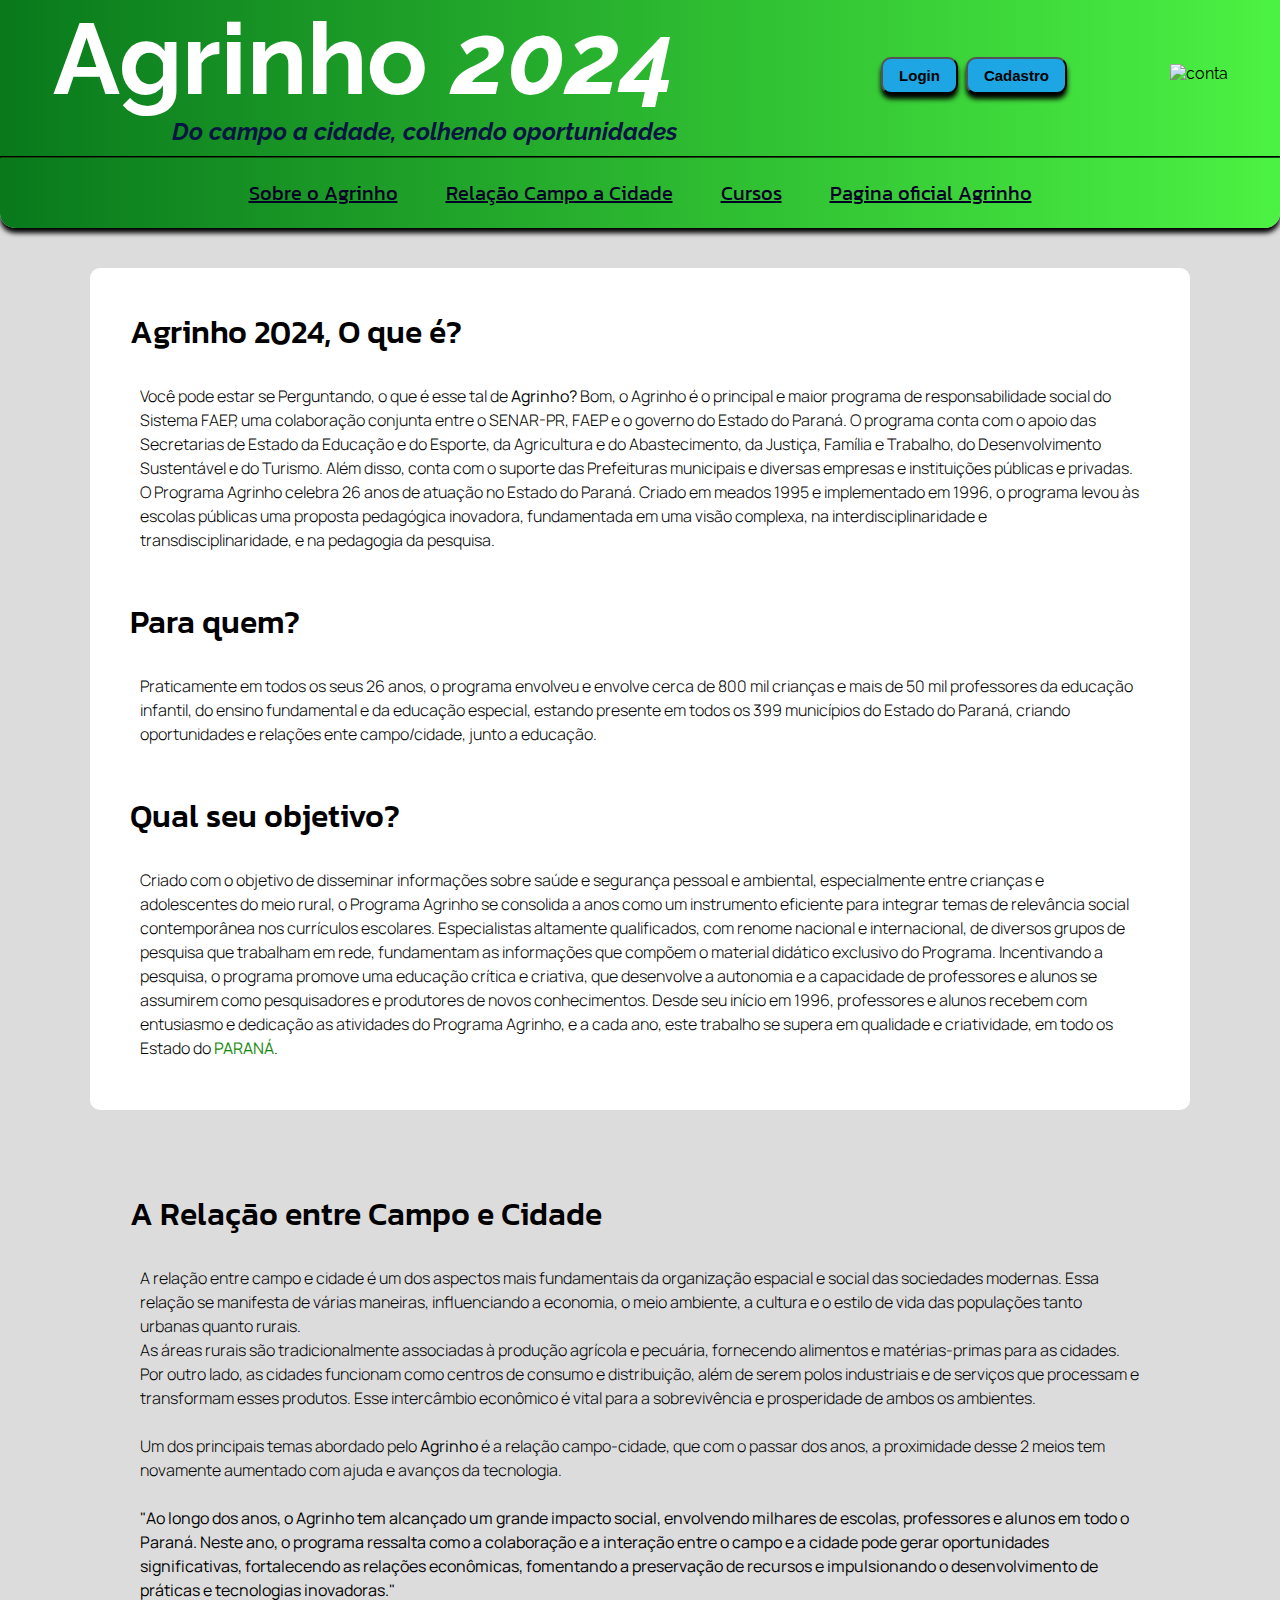
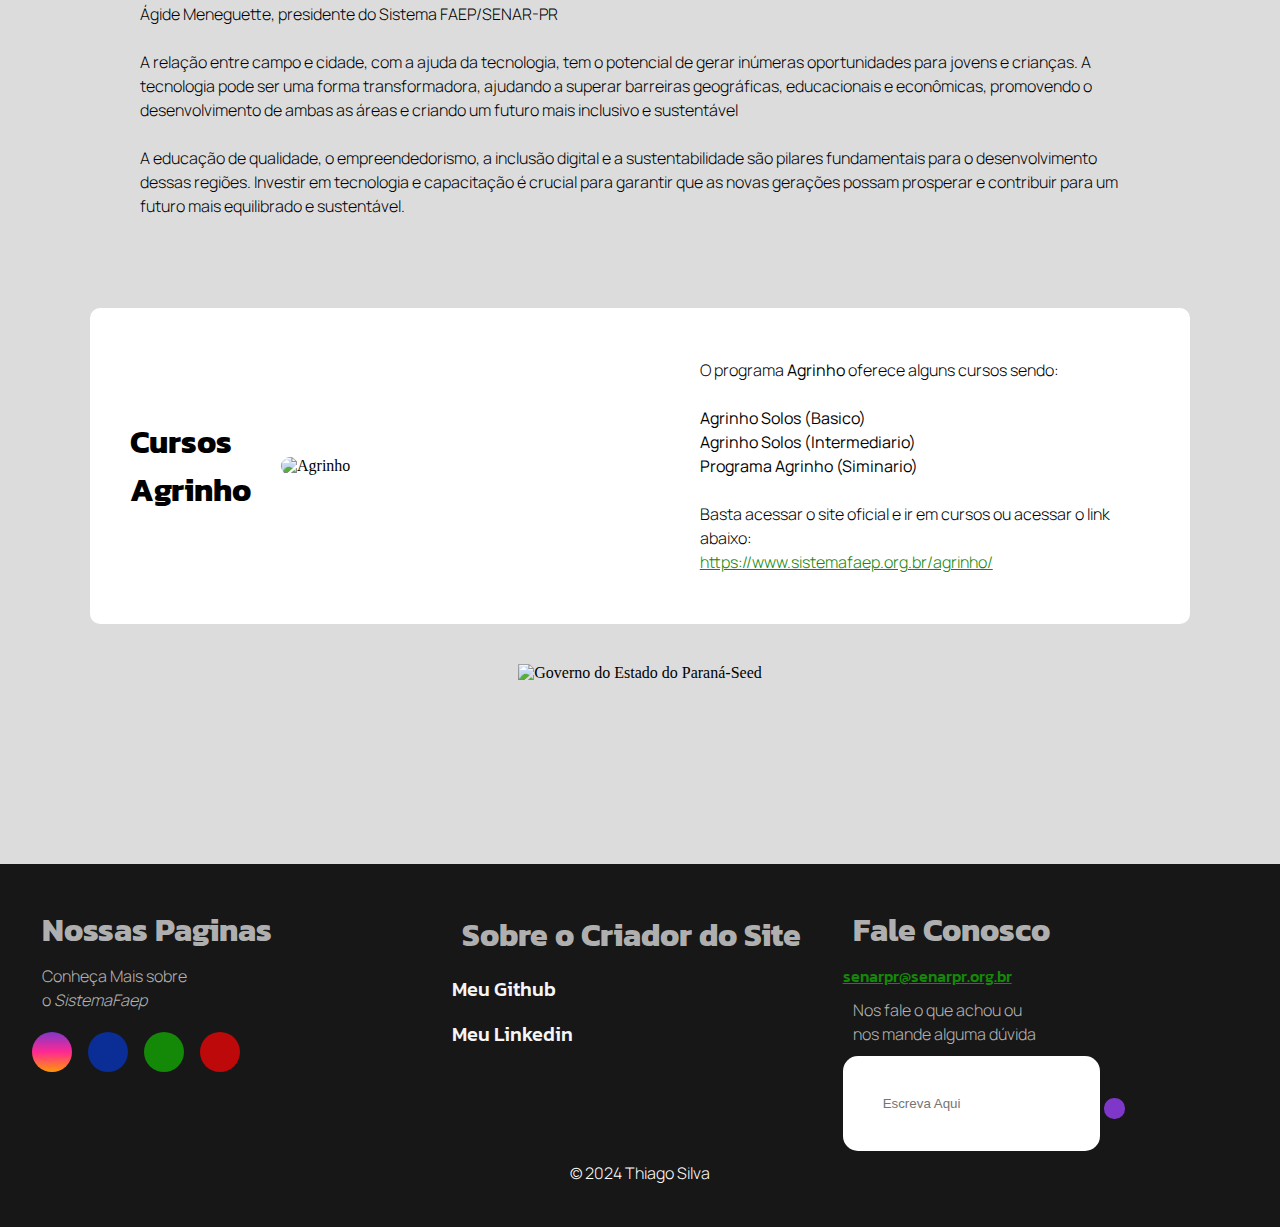
==== index.html @ 294a42f1 "Add files via upload" ====
<!DOCTYPE html>
<html lang="en">
<head>
    <meta charset="UTF-8">
    <meta name="viewport" content="width=device-width, initial-scale=1.0">
    <link rel="stylesheet" href="style.css">
    <link rel="preconnect" href="https://fonts.googleapis.com">
    <link rel="preconnect" href="https://fonts.gstatic.com" crossorigin>
    <link href="https://fonts.googleapis.com/css2?family=Montserrat:ital,wght@0,100..900;1,100..900&family=Raleway:ital,wght@0,100..900;1,100..900&display=swap" rel="stylesheet">
    <link rel="preconnect" href="https://fonts.googleapis.com">
    <link rel="preconnect" href="https://fonts.gstatic.com" crossorigin>
    <link href="https://fonts.googleapis.com/css2?family=Kanit:wght@500&display=swap" rel="stylesheet">
    <link rel="preconnect" href="https://fonts.googleapis.com">
    <link rel="preconnect" href="https://fonts.gstatic.com" crossorigin>
    <link href="https://fonts.googleapis.com/css2?family=Manrope:wght@300&display=swap" rel="stylesheet">
    <link rel="stylesheet" href="https://cdnjs.cloudflare.com/ajax/libs/font-awesome/6.6.0/css/all.min.css" integrity="sha512-Kc323vGBEqzTmouAECnVceyQqyqdsSiqLQISBL29aUW4U/M7pSPA/gEUZQqv1cwx4OnYxTxve5UMg5GT6L4JJg==" crossorigin="anonymous" referrerpolicy="no-referrer" />
    <title>Agrinho 2024</title>
</head>
<body>
    <header>
        <div>
            <h1 class="titulo-principal">Agrinho <i> 2024 </i></h1>
            <h2 class="subtitulo"><i>Do campo a cidade, colhendo oportunidades</i></h2>
        </div>
        <div class="botoes">
            <button class="Login"><a href="tela-login.html" class="link" target="_blank">Login</a></button>
            <button class="Cadastro"><a href="tela-cadastro.html" class="link" target="_blank">Cadastro</a></button>
        </div>
        <img src="https://img.icons8.com/?size=32&id=15263&format=png" alt="conta" class="logo-conta">
    </header>
   <hr>
    <nav>
        <ul class="navegaçao">
            <li><a href="#Sobre" class="link2">Sobre o Agrinho</a></li>
            <li><a href="#Relação" class="link2">Relação Campo a Cidade</a></li>
            <li><a href="#Cursos" class="link2">Cursos</a></li>
            <li><a href="https://www.sistemafaep.org.br/agrinho/" class="link2" target="_blank">Pagina oficial Agrinho</a></li>
        </ul>
    
    </nav>

    <section class="conteiner-1" id="Sobre">
        <div class="texto-principal">
            <h1 class="titulo-2">Agrinho 2024, O que é?</h1><br>
            <p>
                Você pode estar se Perguntando, o que é esse tal de <b>Agrinho?</b> Bom, o Agrinho é o principal e maior programa de responsabilidade social do Sistema FAEP, uma colaboração conjunta entre o  SENAR-PR, FAEP e o governo do Estado do Paraná. O programa conta com o apoio das Secretarias de Estado da Educação e do Esporte, da Agricultura e do Abastecimento, da Justiça, Família e Trabalho, do Desenvolvimento Sustentável e do Turismo. Além disso, conta com o suporte das Prefeituras municipais e diversas empresas e instituições públicas e privadas. <br>
                O Programa Agrinho celebra 26 anos de atuação no Estado do Paraná. Criado em meados 1995 e implementado em 1996, o programa levou às escolas públicas uma proposta pedagógica inovadora, fundamentada em uma visão complexa, na interdisciplinaridade e transdisciplinaridade, e na pedagogia da pesquisa.
            </p>    
                <br>
                <br>
            <h1 class="titulo-2"> Para quem?</h1><br>
            <p>   
                Praticamente em todos os seus 26 anos, o programa envolveu e envolve cerca de 800 mil crianças e mais de 50 mil professores da educação infantil, do ensino fundamental e da educação especial, estando presente em todos os 399 municípios do Estado do Paraná, criando oportunidades e relações ente campo/cidade, junto a educação.
            </p>   
                <br>
                <br>
                <h1 class="titulo-2"> Qual seu objetivo?</h1><br>     
            <p>    
                Criado com o objetivo de disseminar informações sobre saúde e segurança pessoal e ambiental, especialmente entre crianças e adolescentes do meio rural, o Programa Agrinho se consolida a anos como um instrumento eficiente para integrar temas de relevância social contemporânea nos currículos escolares. Especialistas altamente qualificados, com renome nacional e internacional, de diversos grupos de pesquisa que trabalham em rede, fundamentam as informações que compõem o material didático exclusivo do Programa. Incentivando a pesquisa, o programa promove uma educação crítica e criativa, que desenvolve a autonomia e a capacidade de professores e alunos se assumirem como pesquisadores e produtores de novos conhecimentos. Desde seu início em 1996, professores e alunos recebem com entusiasmo e dedicação as atividades do Programa Agrinho, e a cada ano, este trabalho se supera em qualidade e criatividade, em todo os Estado do <B class="Paraná">PARANÁ</B>.
            </p>    

            </p>
        </div>
    </section>

    <section class="conteiner-2" id="Relação">
        <div class="texto-principal">
            <h1 class="titulo-2">A Relação entre Campo e Cidade</h1><br>
            <p>
                A relação entre campo e cidade é um dos aspectos mais fundamentais da organização espacial e social das sociedades modernas. Essa relação se manifesta de várias maneiras, influenciando a economia, o meio ambiente, a cultura e o estilo de vida das populações tanto urbanas quanto rurais. <br>
                As áreas rurais são tradicionalmente associadas à produção agrícola e pecuária, fornecendo alimentos e matérias-primas para as cidades. Por outro lado, as cidades funcionam como centros de consumo e distribuição, além de serem polos industriais e de serviços que processam e transformam esses produtos. Esse intercâmbio econômico é vital para a sobrevivência e prosperidade de ambos os ambientes.
                <br>
                <br>
                Um dos principais temas abordado pelo <b>Agrinho</b> é a relação campo-cidade, que com o passar dos anos, a proximidade desse 2 meios tem novamente aumentado com ajuda e avanços da tecnologia. <br> 
                <br>
                <b>"Ao longo dos anos, o Agrinho tem alcançado um grande impacto social, envolvendo milhares de escolas, professores e alunos em todo o Paraná. Neste ano, o programa ressalta como a colaboração e a interação entre o campo e a cidade pode gerar oportunidades significativas, fortalecendo as relações econômicas, fomentando a preservação de recursos e impulsionando o desenvolvimento de práticas e tecnologias inovadoras."</b><br>
                 Ágide Meneguette, presidente do Sistema FAEP/SENAR-PR <br> 
                <br>
                A relação entre campo e cidade, com a ajuda da tecnologia, tem o potencial de gerar inúmeras oportunidades para jovens e crianças. A tecnologia pode ser uma forma transformadora, ajudando a superar barreiras geográficas, educacionais e econômicas, promovendo o desenvolvimento de ambas as áreas e criando um futuro mais inclusivo e sustentável
                <br>
                <br>
                 A educação de qualidade, o empreendedorismo, a inclusão digital e a sustentabilidade são pilares fundamentais para o desenvolvimento dessas regiões. Investir em tecnologia e capacitação é crucial para garantir que as novas gerações possam prosperar e contribuir para um futuro mais equilibrado e sustentável.
            </p>    

        </div>
    </section>

    <section class="conteiner-3" id="Cursos">
        <div class="titulo-3">
            <h1>Cursos <br> Agrinho</h1>
        </div>
        <img src="https://conexaosafra.com/wp-content/uploads/2024/04/agrinho-2024.jpg" alt="Agrinho" class="img-agrinho">
        <p class="texto-3">O programa <b>Agrinho</b> oferece alguns cursos sendo: <br>
            <br>
           <b> Agrinho Solos (Basico) <br>
                Agrinho Solos (Intermediario) <br>
                Programa Agrinho (Siminario) <br>
            </b>
            <br>
            Basta acessar o site oficial e ir em cursos ou acessar o link abaixo: <br>
            <a href="https://www.sistemafaep.org.br/agrinho/" class="link3" target="_blank">https://www.sistemafaep.org.br/agrinho/</a>
        </p>
    </section>

    <div class="logo-seed">
        <img src="http://127.0.0.1:5500/imagens/logo-h-seee-429x270.png" alt="Governo do Estado do Paraná-Seed">
    </div>
    

    <footer>
        <div class="footer_contato">
            
            <div class="footer_midia">
                <h1>Nossas Paginas</h1>
                <p>Conheça Mais sobre <br> 
                o <i>SistemaFaep</i></p>
            

                <div class="footer_icones">
                    <a href="https://www.instagram.com/sistema.faep/" class="footer-links" id="instagram" target="_blank">
                        <i class="fa-brands fa-instagram"></i>
                    </a>
                
                    <a href="https://www.facebook.com/sistemafaep" class="footer-links" id="facebook" target="_blank">
                        <i class="fa-brands fa-facebook-f"></i>
                    </a>
                    
                    <a href="https://api.whatsapp.com/send/?phone=554199745853&text=Ol%C3%A1%21+Estou+no+site+Sistema+FAEP+e+gostaria+de+ajuda.&type=phone_number&app_absent=0" target="_blank" class="footer-links" id="whatsapp">
                        <i class="fa-brands fa-whatsapp"></i>
                    </a>

                    <a href="" class="footer-links" id="youtube">
                        <i class="fa-brands fa-youtube"></i>
                    </a>
                </div>
            </div>
        
        
            <ul class="footer_lista">
                <li>
                    <h1>Sobre o Criador do Site</h1>
                </li>
                <li>
                    <a href="https://github.com/thiago-prog-dev" target="_blank">
                        <i class="fa-brands fa-github"></i>
                        Meu Github
                    </a>
                </li>
                <li>
                    <a href="https://www.linkedin.com/in/thiago-silva-793036268/" target="_blank">
                        <i class="fa-brands fa-linkedin"></i>
                        Meu Linkedin
                    </a>
                </li>
        
            </ul>

            <div class="footer_mensagem">
                <h1>Fale Conosco</h1>
                <a href="senarpr@senarpr.org.br">senarpr@senarpr.org.br</a>
                <p>Nos fale o que achou ou <br>
                nos mande alguma dúvida
                </p>
                <input type="text" class="mensagem" placeholder="Escreva Aqui">
                <a href="https://www.google.com/intl/pt-BR/gmail/about/" target="_blank">
                    <button>
                        <i class="fa-regular fa-envelope"></i>    
                    </button>
                </a>
            </div>
        </div>
        
        <div class="footer-copy">
            <p>&copy; 2024 Thiago Silva</p>
        </div>
    </footer>

</body>
</html>
---- style.css ----
* {
    padding: 0;
    margin: 0;
    box-sizing: border-box;
}

body {
    background-color: gainsboro;
}

:root {
    --cor-texto-principal: #000000;
    --cor-secundaria: #ffffff;
    --cor-verde: #148807;
    --cor-subtitulo: #061541;
    --cor-texto-secundario: #f5f5f5c7;
}

header {
    display: flex;
    justify-content: space-around;
    align-items: center;
    background: rgb(24,36,0);
    background: linear-gradient(90deg, rgba(24,36,0,1) 0%, rgba(9,121,28,1) 0%, rgba(76,242,67,1) 100%);
    font-family: "Raleway", sans-serif;font-optical-sizing: auto;font-weight: weight;font-style: normal; 
    padding-bottom: 10px;  
}

.titulo-principal{
    text-align: center;
    font-size: 100px;
    color: var(--cor-secundaria);
}

.subtitulo {
    margin-left: 120px;
    color: var(--cor-subtitulo);
}


.botoes {
    margin-left: 100px;
    font-size: 30px;
    text-decoration: none;
}

.link {
    text-decoration: none;
    color: var(--cor-texto-principal);
}

.Login, .Cadastro {
    padding: 8px 16px;
    font-size: 15px;
    font-weight: 700;
    border-radius: 10px;
    box-shadow: 0 5px 5px 0;
    cursor: pointer;
    background-color: rgb(30, 165, 228);
    
}

.Login:hover {
    font-size: 18px;
    transition: 0.6s;
    background-color: var(--cor-secundaria); 
}

.Cadastro:hover {
    font-size: 18px;
    transition: 0.5s;
    background-color: var(--cor-secundaria); 
}

.logo-conta {
    cursor: pointer;
}

hr{
    border-color: #154b0f;
    box-sizing:border-box;
    width:100%;
  }

nav {
    border-radius: 0 0 15px 15px;
    background: rgb(24,36,0);
    background: linear-gradient(90deg, rgba(24,36,0,1) 0%, rgba(9,121,28,1) 0%, rgba(76,242,67,1) 100%);
    font-family: "Kanit", sans-serif;
    font-weight: 400;
    font-style: normal;
    padding: 20px;
    box-shadow: 0 5px 5px 0;
}

.navegaçao {
    display: flex;
    justify-content: center;
    list-style: none;
    gap: 3rem;
} 

ul li a{
    color: rgb(2,0,36);
    font-size: 20px;
    
}

.link2:hover {
    font-size: 25px;
    color: #ffffff;
    transition: 0.6s;
}

p {
    font-size: 16px;
    font-family: "Manrope", sans-serif;
    font-optical-sizing: auto;
    font-weight: 300;
    font-style: normal;
    line-height: 1.5;
    word-wrap: break-word;
}

.Paraná {
    color: var(--cor-verde);
}

.conteiner-1 {
    border-radius: 10px;
    margin:40px 90px;
    background-color: var(--cor-secundaria);
    display: flex;
    justify-content: center;
    align-items: center;
    padding: 40px;
    
}

.titulo-2 {
    font-family: "Kanit", sans-serif;
    font-weight: 500;   
}

.conteiner-2 {
    border-radius: 10px;
    margin:40px 90px;
    display: flex;
    justify-content: center;
    align-items: center;
    padding: 40px;
    
}

.conteiner-3 {
    display: flex;
    align-items: center;
    border-radius: 10px;
    margin:40px 90px;
    background-color: var(--cor-secundaria);
    padding: 40px;
}

.titulo-3 {
    font-family: "Kanit", sans-serif;
    font-weight: 500;   
}

.img-agrinho {
    width: 400px;
    margin: 0 30px 0 30px;
    border-radius: 10px;
}

.link3 {
    color: var(--cor-verde);
}

.logo-seed {
    height: 200px;
    display: flex;
    justify-content: center;
}

footer {
    background-color: #171717;
    padding: 2rem;
    font-family: "Kanit", sans-serif;
    font-weight: 500;   
}


.footer_contato {
    display: grid;
    grid-template-columns: repeat(3, 1fr);
    color: #f5f5f5b6;
}

.footer_contato h1, p{
    margin: 10px;
}

.footer_icones {
    display: flex;
    gap: 1rem;
    margin-top: 20px;
    
}

.footer-links{
    display: flex;
    align-items: center;
    justify-content: center;
    border-radius: 50%;
    height: 2.5rem;
    width: 2.5rem;
    text-decoration: none;
}

#instagram {
    color: var(--cor-texto-secundario);
    background: linear-gradient(#7f37c9, #ff2992, #ff9807 );
}

#facebook {
    color: var(--cor-texto-secundario);
    background-color: #0b2e96;
}

#whatsapp {
    color: var(--cor-texto-secundario);
    background-color: #148807;
}

#youtube {
    color: var(--cor-texto-secundario);
    background-color: #bd0909;
}

.footer_lista {
    list-style: none;
}

.footer_lista a{
    text-decoration: none;
    color: #f5f5f5;
}

.footer_lista li {
    margin: 15px;
}


.mensagem {
    border-radius: 15px;
    border: none;
    padding: 40px;
}

.footer_mensagem a {
    color: var(--cor-verde);
}

.footer_mensagem button{
    border: none;
    border-radius: 10px;
    background-color: #7f37c9;
    color: var(--cor-texto-secundario);
    padding: 0.7em;
    font-size: 15px;
    cursor: pointer;
}

.footer-copy {
    display: flex;
    justify-content: center;
    color: var(--cor-secundaria);
}

@media (max-width: 768px) {
    header {
        flex-direction: column;
        align-items: center;
    }

    .titulo-principal {
        font-size: 2rem;
    }

    .subtitulo {
        font-size: 1rem;
        margin-left: 0;
    }

    .botoes {
        flex-direction: column;
        align-items: center;
        margin-left: 0;
    }

    .navegaçao {
        flex-direction: column;
        align-items: center;
        padding: 1em;
    }

    .conteiner-1 {
        padding: 20px;
    }

    .img-agrinho{
        width: 110px;
        height: 80px;
    }

    .conteiner-3 {
        text-align: center;
        flex-direction: column;
        align-items: center;
    }

    .footer_contato {
        grid-template-columns: 1fr;
        text-align: center;
    }

    .footer_icones {
        justify-content: center;
    }

    .footer_lista, .footer_mensagem {
        margin-top: 20px;
    }

    .footer_mensagem input {
        width: 48%;
    }
}
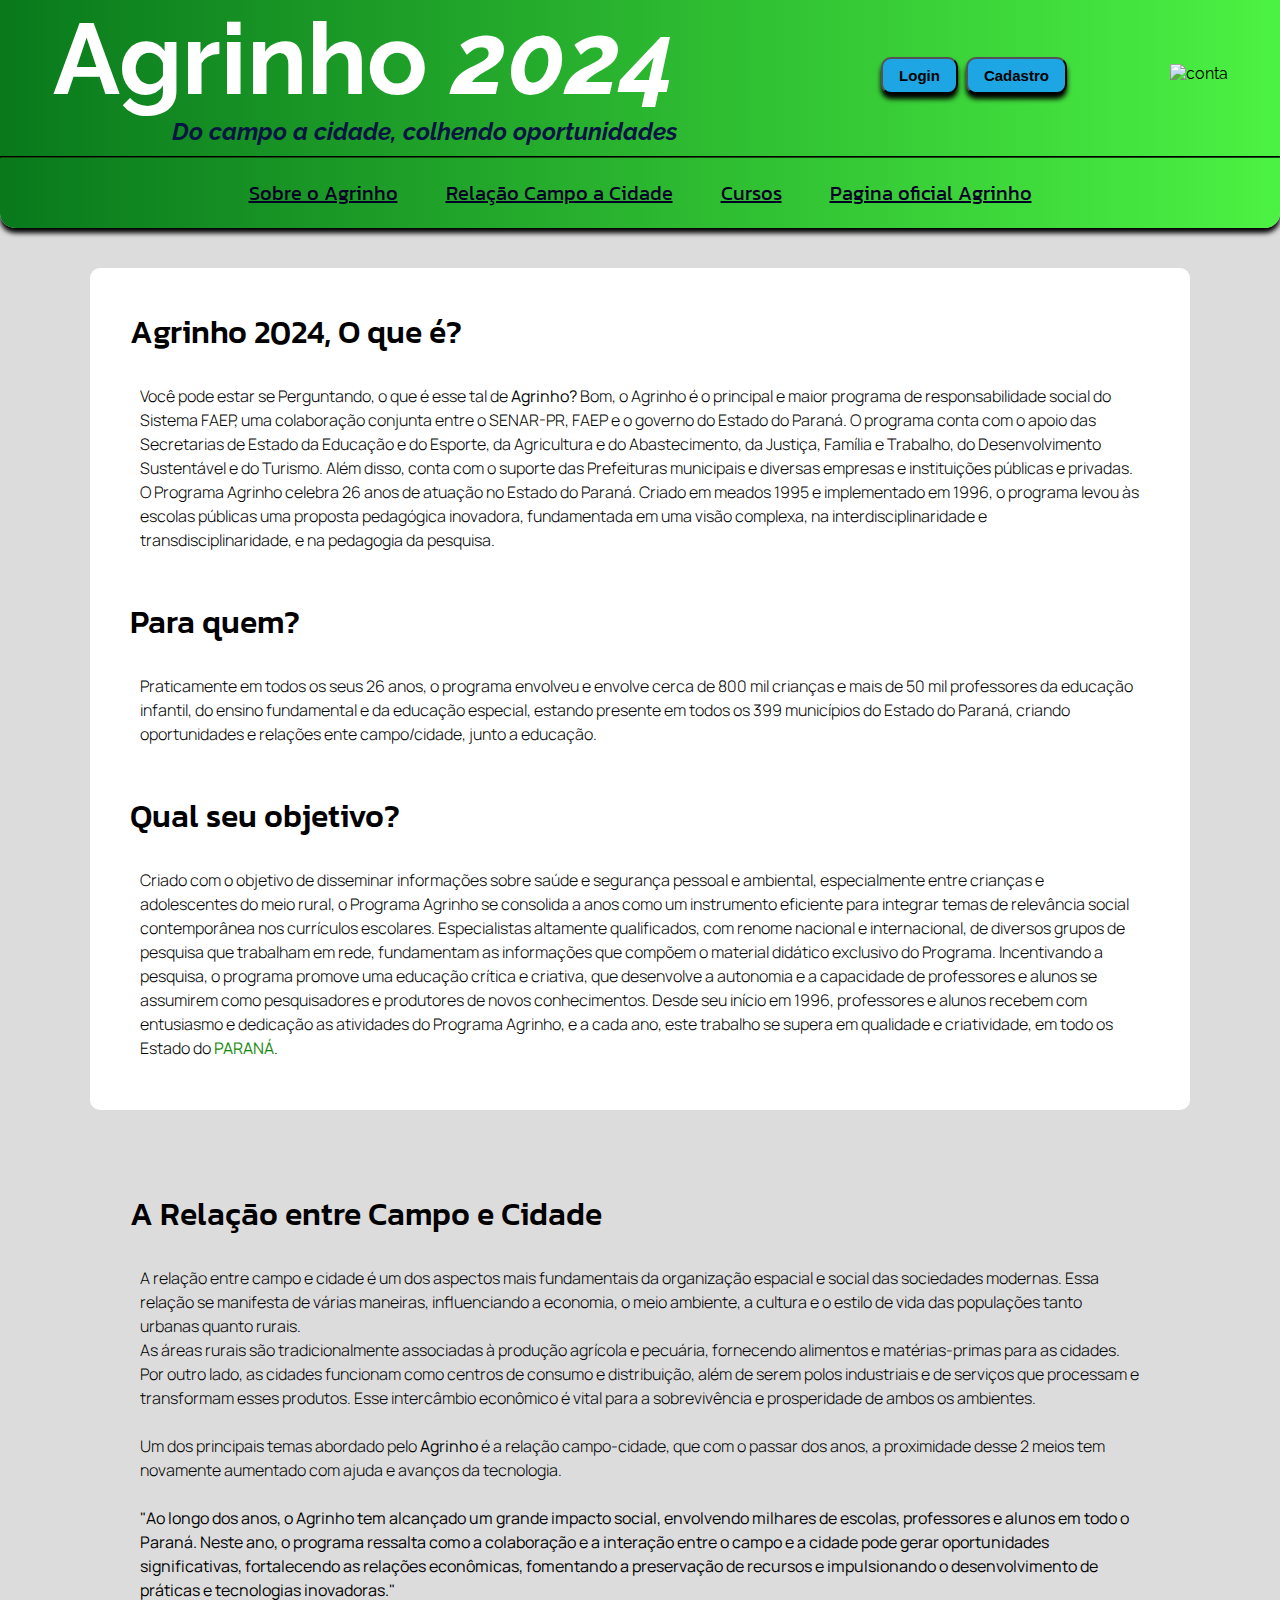
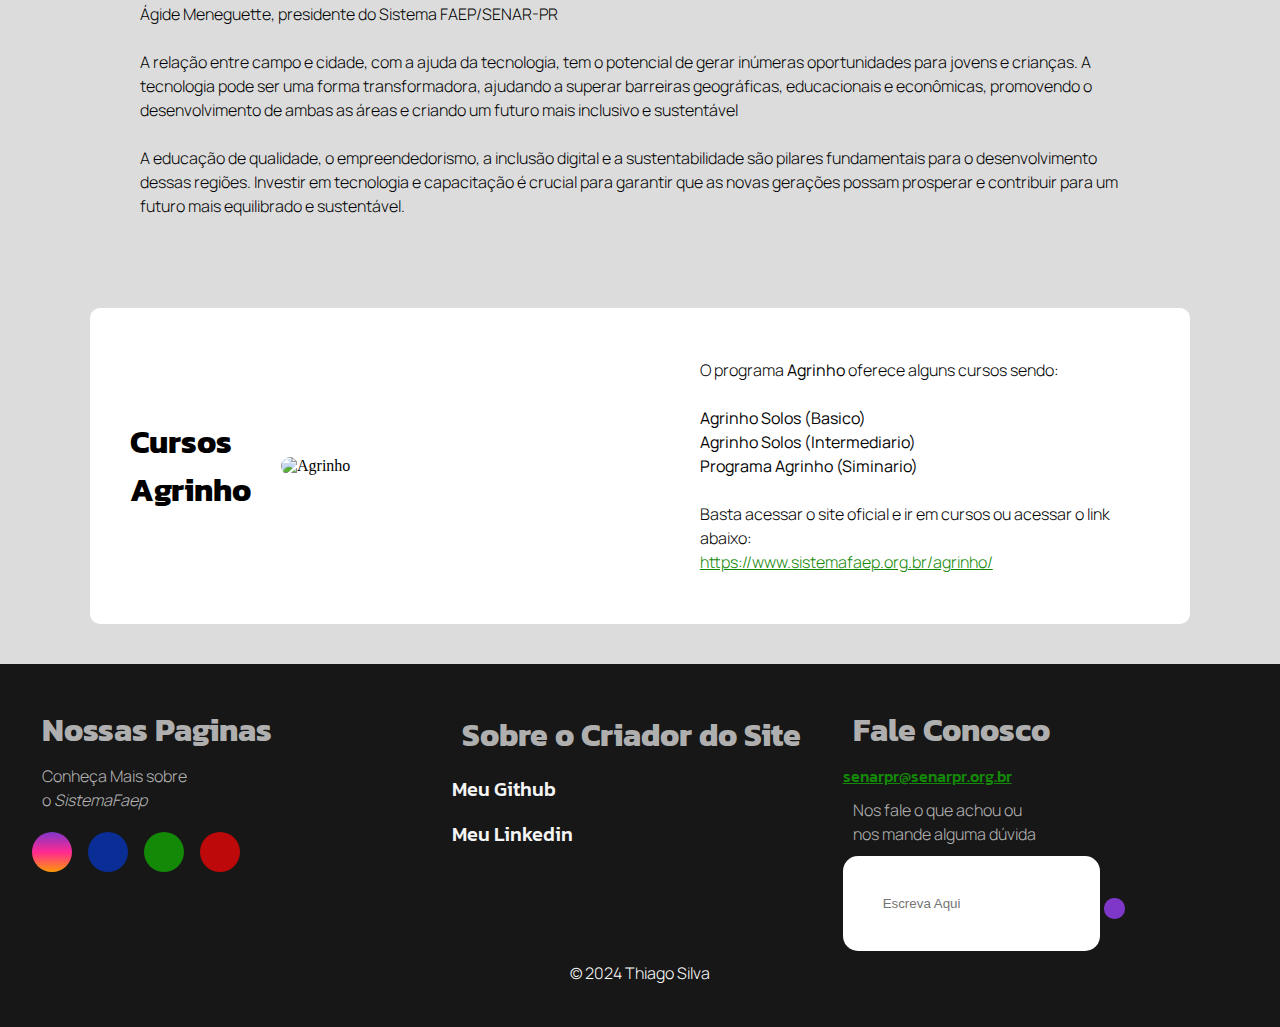
==== commit e291f902: "Add files via upload" ====
--- a/index.html
+++ b/index.html
@@ -101,12 +101,7 @@
             <a href="https://www.sistemafaep.org.br/agrinho/" class="link3" target="_blank">https://www.sistemafaep.org.br/agrinho/</a>
         </p>
     </section>
-
-    <div class="logo-seed">
-        <img src="http://127.0.0.1:5500/imagens/logo-h-seee-429x270.png" alt="Governo do Estado do Paraná-Seed">
-    </div>
     
-
     <footer>
         <div class="footer_contato">
             
